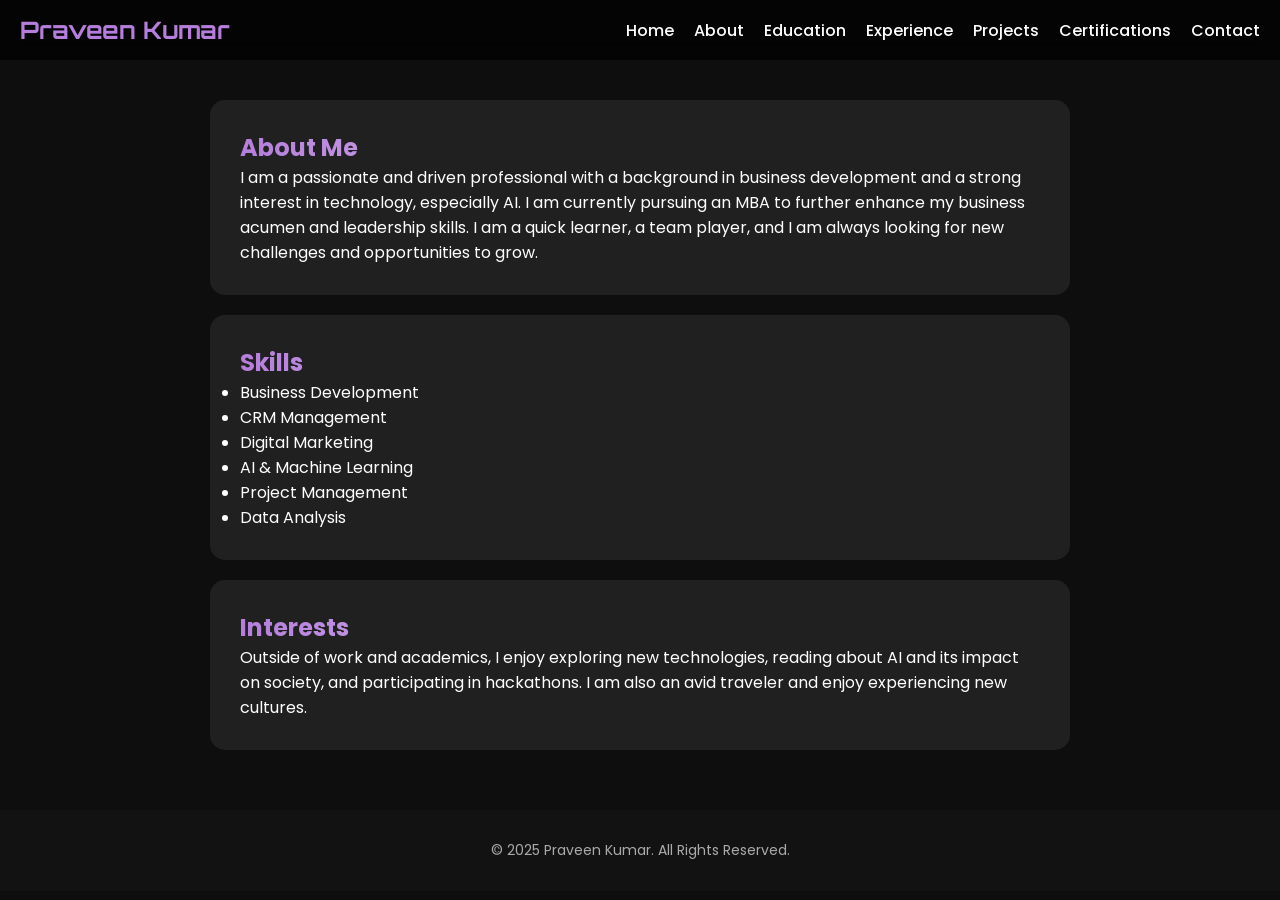
==== about.html @ b2eb96a5 "New" ====
<!DOCTYPE html>
<html lang="en">

<head>
  <meta charset="UTF-8" />
  <meta name="viewport" content="width=device-width, initial-scale=1.0" />
  <title>About | Praveen Kumar</title>
  <link rel="icon" href="https://cdn-icons-png.flaticon.com/512/3135/3135715.png" type="image/png">
  <link href="https://fonts.googleapis.com/css2?family=Orbitron:wght@600&family=Poppins:wght@300;400;600&display=swap" rel="stylesheet">
  <link rel="stylesheet" href="style-effects.css">
  <link rel="stylesheet" href="https://unpkg.com/aos@2.3.1/dist/aos.css" />
  <style>
    :root {
      --primary: #b57edc;
      --dark: #0e0e0e;
      --light: #ffffff;
      --glass: rgba(255, 255, 255, 0.08);
    }

    * {
      margin: 0;
      padding: 0;
      box-sizing: border-box;
      font-family: 'Poppins', sans-serif;
    }

    html {
      scroll-behavior: smooth;
    }

    body {
      background-color: var(--dark);
      color: var(--light);
      overflow-x: hidden;
    }

    .progress-bar {
      position: fixed;
      top: 0;
      left: 0;
      height: 4px;
      background: var(--primary);
      width: 0%;
      z-index: 10000;
    }

    header {
      position: fixed;
      top: 0;
      width: 100%;
      display: flex;
      justify-content: space-between;
      align-items: center;
      padding: 15px 20px;
      background: rgba(0, 0, 0, 0.7);
      backdrop-filter: blur(10px);
      z-index: 1000;
    }

    header h1 {
      font-family: 'Orbitron', sans-serif;
      color: var(--primary);
      font-size: 1.5rem;
    }

    .menu-toggle {
      display: none;
      font-size: 28px;
      color: var(--light);
      background: none;
      border: none;
      cursor: pointer;
    }

    nav {
      display: flex;
      gap: 20px;
    }

    nav a {
      color: var(--light);
      text-decoration: none;
      font-weight: 500;
      position: relative;
    }

    nav a::after {
      content: '';
      position: absolute;
      bottom: -4px;
      left: 0;
      width: 0%;
      height: 2px;
      background: var(--primary);
      transition: width 0.3s;
    }

    nav a:hover::after {
      width: 100%;
    }

    .container {
      padding: 100px 20px 40px;
      max-width: 900px;
      margin: 0 auto;
    }

    .card {
      background: var(--glass);
      padding: 30px;
      border-radius: 15px;
      margin-bottom: 20px;
      transition: 0.3s;
    }

    footer {
      background: #121212;
      padding: 30px;
      text-align: center;
      font-size: 14px;
      color: #aaa;
    }

    @media (max-width: 768px) {
      .menu-toggle {
        display: block;
      }

      nav {
        display: none;
        flex-direction: column;
        position: absolute;
        top: 60px;
        right: 20px;
        background: rgba(0, 0, 0, 0.95);
        padding: 10px 20px;
        border-radius: 10px;
        box-shadow: 0 4px 12px rgba(0, 0, 0, 0.5);
        width: max-content;
        z-index: 999;
      }

      nav.show {
        display: flex;
      }

      nav a {
        margin: 10px 0;
      }
    }
  </style>
</head>

<body>
  <div class="progress-bar" id="progress-bar"></div>

  <header>
    <h1>Praveen Kumar</h1>
    <button class="menu-toggle" onclick="toggleMenu()">☰</button>
    <nav id="nav-menu">
      <a href="index.html">Home</a>
      <a href="about.html">About</a>
      <a href="education.html">Education</a>
      <a href="experience.html">Experience</a>
      <a href="projects.html">Projects</a>
      <a href="certifications.html">Certifications</a>
      <a href="contact.html">Contact</a>
    </nav>
  </header>

  <div class="container">
    <div class="card" data-aos="fade-up">
      <h2>About Me</h2>
      <p>I am a passionate and driven professional with a background in business development and a strong interest in technology, especially AI. I am currently pursuing an MBA to further enhance my business acumen and leadership skills. I am a quick learner, a team player, and I am always looking for new challenges and opportunities to grow.</p>
    </div>

    <div class="card" data-aos="fade-up">
      <h2>Skills</h2>
      <ul>
        <li>Business Development</li>
        <li>CRM Management</li>
        <li>Digital Marketing</li>
        <li>AI & Machine Learning</li>
        <li>Project Management</li>
        <li>Data Analysis</li>
      </ul>
    </div>

    <div class="card" data-aos="fade-up">
      <h2>Interests</h2>
      <p>Outside of work and academics, I enjoy exploring new technologies, reading about AI and its impact on society, and participating in hackathons. I am also an avid traveler and enjoy experiencing new cultures.</p>
    </div>
  </div>

  <footer>
    <p>&copy; 2025 Praveen Kumar. All Rights Reserved.</p>
  </footer>

  <script src="https://unpkg.com/aos@2.3.1/dist/aos.js"></script>
  <script>AOS.init();</script>
  <script src="script-effects.js"></script>
  <script>
    function toggleMenu() {
      const nav = document.getElementById("nav-menu");
      nav.classList.toggle("show");
    }
  </script>
</body>

</html>
---- style-effects.css ----
/* Floating Card */
.card:hover {
  transform: translateY(-10px) scale(1.02);
  box-shadow: 0 12px 35px rgba(181, 126, 220, 0.4);
}

/* Gradient Heading */
h2, h3 {
  background: linear-gradient(to right, #b57edc, #fff);
  -webkit-background-clip: text;
  -webkit-text-fill-color: transparent;
}

/* Neon Glow Button */
.button {
  background: transparent;
  border: 2px solid var(--primary);
  color: var(--primary);
  padding: 12px 24px;
  border-radius: 30px;
  transition: 0.3s ease;
  position: relative;
  overflow: hidden;
}
.button::before {
  content: '';
  position: absolute;
  top: 0;
  left: -100%;
  width: 200%;
  height: 100%;
  background: var(--primary);
  z-index: -1;
  transition: 0.4s ease;
}
.button:hover::before {
  left: 0;
}
.button:hover {
  color: #000;
}
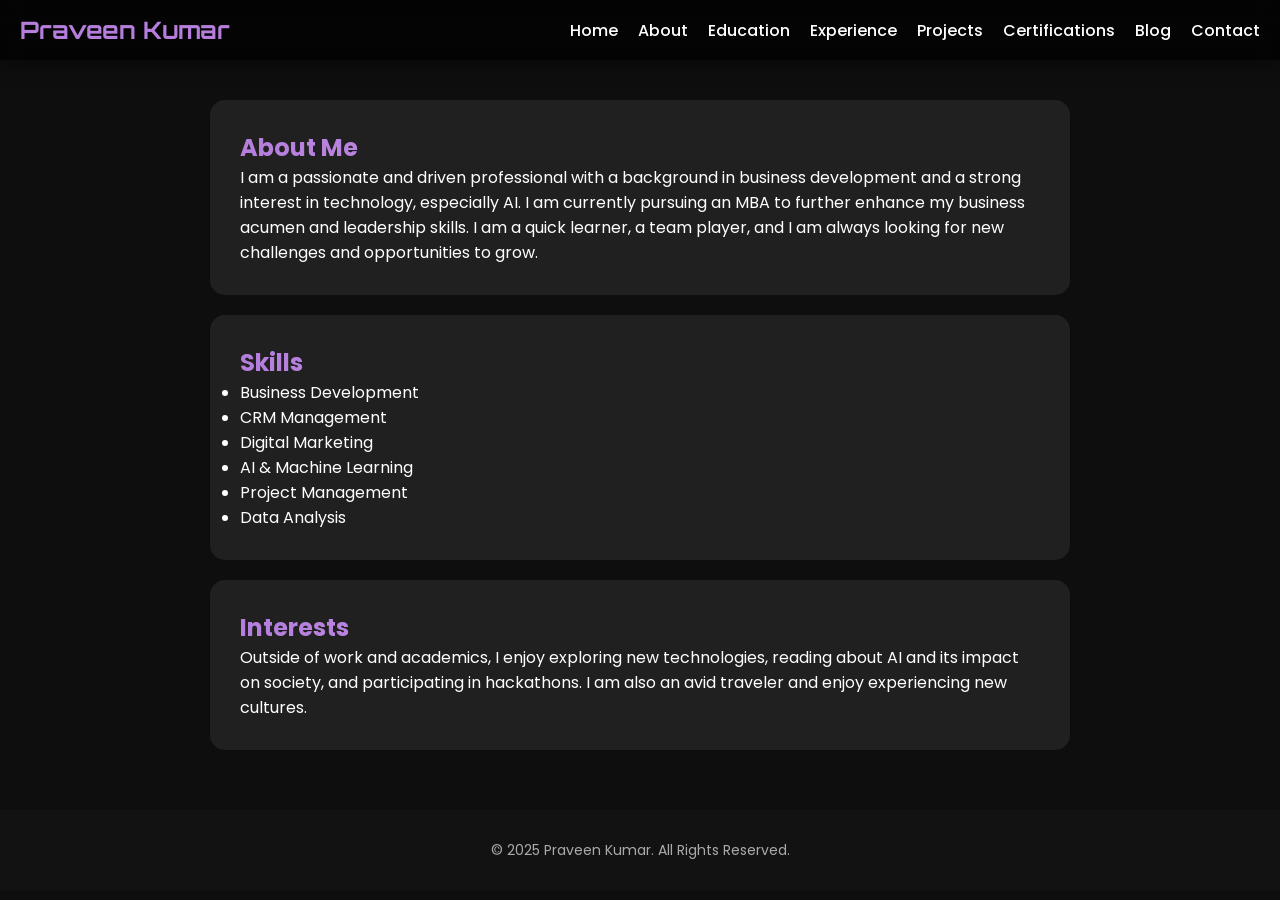
==== commit 96003790: "Enhance website with animations, blog, and improved design" ====
--- a/about.html
+++ b/about.html
@@ -55,6 +55,7 @@
       background: rgba(0, 0, 0, 0.7);
       backdrop-filter: blur(10px);
       z-index: 1000;
+      box-shadow: 0 4px 20px rgba(0, 0, 0, 0.5);
     }
 
     header h1 {
@@ -164,6 +165,7 @@
       <a href="experience.html">Experience</a>
       <a href="projects.html">Projects</a>
       <a href="certifications.html">Certifications</a>
+      <a href="blog.html">Blog</a>
       <a href="contact.html">Contact</a>
     </nav>
   </header>
@@ -196,6 +198,7 @@
     <p>&copy; 2025 Praveen Kumar. All Rights Reserved.</p>
   </footer>
 
+  <a href="#" class="back-to-top">↑</a>
   <script src="https://unpkg.com/aos@2.3.1/dist/aos.js"></script>
   <script>AOS.init();</script>
   <script src="script-effects.js"></script>
--- a/style-effects.css
+++ b/style-effects.css
@@ -5,8 +5,9 @@
 }
 
 /* Gradient Heading */
-h2, h3 {
-  background: linear-gradient(to right, #b57edc, #fff);
+h2,
+h3 {
+  background: linear-gradient(to right, #b57edc, #d1a5f4);
   -webkit-background-clip: text;
   -webkit-text-fill-color: transparent;
 }
@@ -38,4 +39,50 @@
 }
 .button:hover {
   color: #000;
+}
+
+/* Page Transitions */
+body.fade-out {
+  opacity: 0;
+  transition: opacity 0.5s ease-in-out;
+}
+
+/* Hero Scroll Animation */
+.hero.scrolled {
+  opacity: 0;
+  transform: scale(0.9);
+  transition: opacity 0.5s ease-in-out, transform 0.5s ease-in-out;
+}
+
+#particles-js {
+  position: absolute;
+  width: 100%;
+  height: 100%;
+  top: 0;
+  left: 0;
+  z-index: 0;
+}
+
+.back-to-top {
+  position: fixed;
+  bottom: 20px;
+  right: 20px;
+  background: var(--primary);
+  color: #000;
+  width: 40px;
+  height: 40px;
+  border-radius: 50%;
+  display: flex;
+  justify-content: center;
+  align-items: center;
+  text-decoration: none;
+  font-size: 20px;
+  opacity: 0;
+  visibility: hidden;
+  transition: opacity 0.3s, visibility 0.3s;
+}
+
+.back-to-top.show {
+  opacity: 1;
+  visibility: visible;
 }
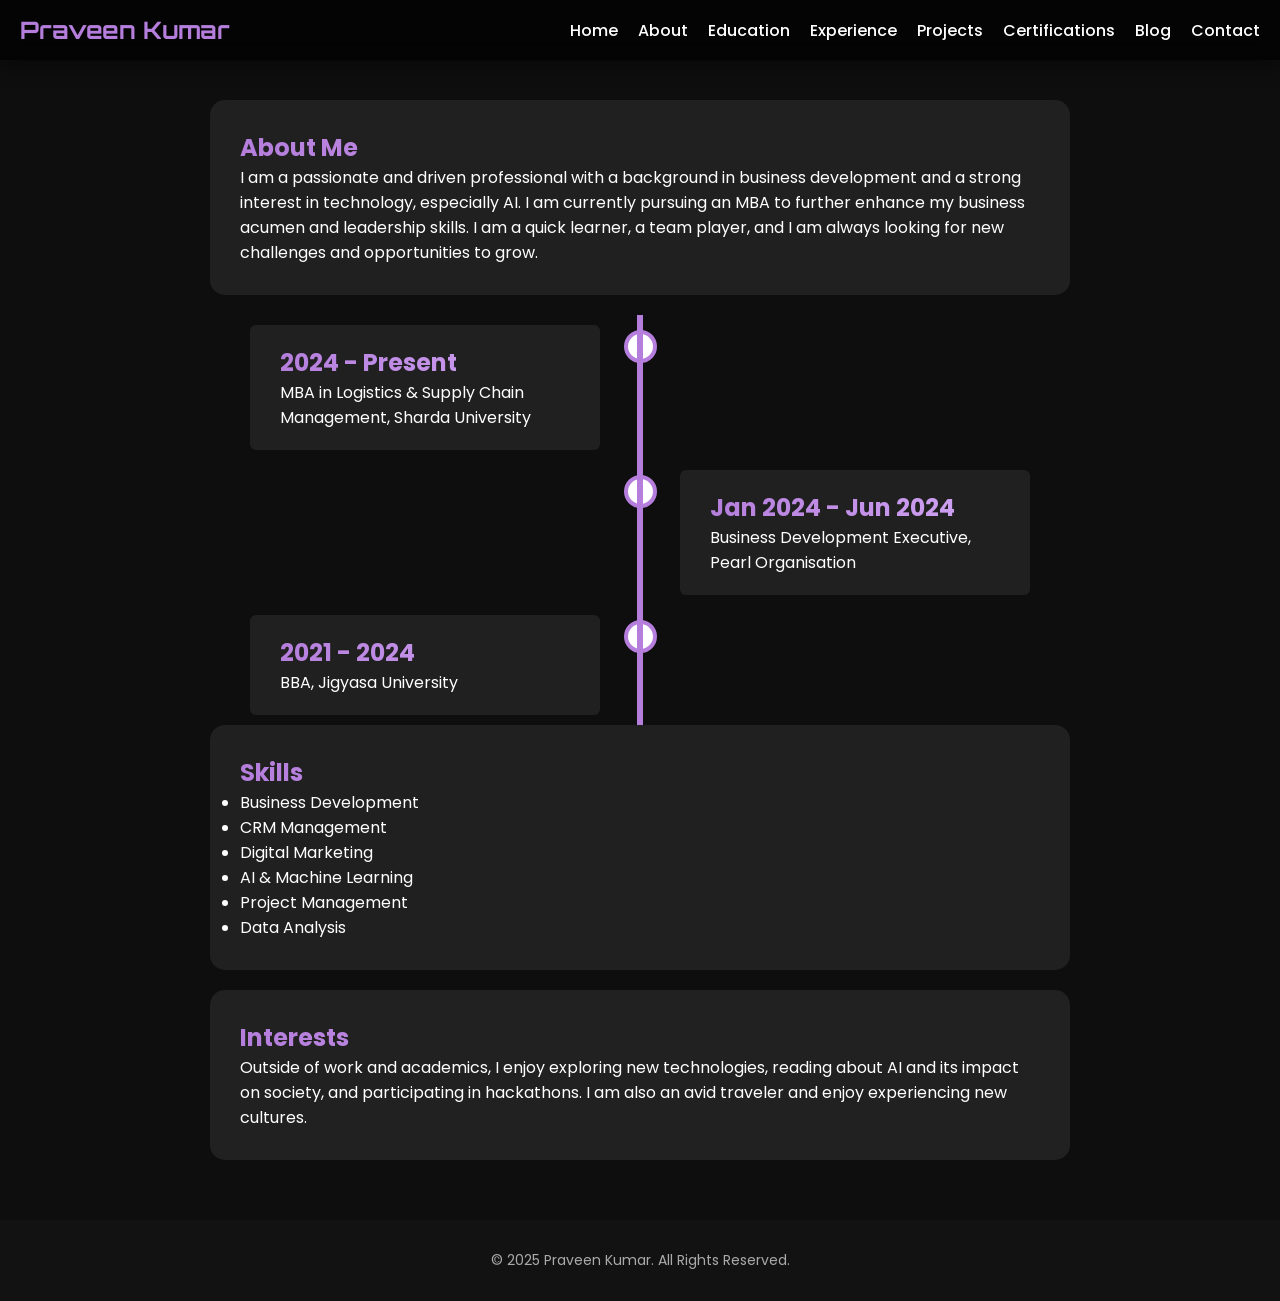
==== commit a492fbcc: "Make website more advanced with Three.js animation, expanded blog content, and a timeline" ====
--- a/about.html
+++ b/about.html
@@ -122,6 +122,68 @@
       color: #aaa;
     }
 
+    .timeline {
+      position: relative;
+      max-width: 1200px;
+      margin: 0 auto;
+    }
+
+    .timeline::after {
+      content: '';
+      position: absolute;
+      width: 6px;
+      background-color: var(--primary);
+      top: 0;
+      bottom: 0;
+      left: 50%;
+      margin-left: -3px;
+    }
+
+    .timeline-container {
+      padding: 10px 40px;
+      position: relative;
+      background-color: inherit;
+      width: 50%;
+    }
+
+    .timeline-container.left {
+      left: 0;
+    }
+
+    .timeline-container.right {
+      left: 50%;
+    }
+
+    .timeline-container::after {
+      content: '\f0b1';
+      font-family: "Font Awesome 5 Free";
+      font-weight: 900;
+      position: absolute;
+      width: 25px;
+      height: 25px;
+      right: -17px;
+      background-color: white;
+      border: 4px solid var(--primary);
+      top: 15px;
+      border-radius: 50%;
+      z-index: 1;
+      text-align: center;
+      line-height: 25px;
+      font-size: 15px;
+      color: var(--primary);
+    }
+
+    .timeline-container.right::after {
+      left: -16px;
+    }
+
+    .content {
+      padding: 20px 30px;
+      background-color: var(--glass);
+      position: relative;
+      border-radius: 6px;
+    }
+
     @media (max-width: 768px) {
       .menu-toggle {
         display: block;
@@ -147,6 +209,32 @@
 
       nav a {
         margin: 10px 0;
+      }
+
+      .timeline::after {
+        left: 31px;
+      }
+
+      .timeline-container {
+        width: 100%;
+        padding-left: 70px;
+        padding-right: 25px;
+      }
+
+      .timeline-container::before {
+        left: 60px;
+        border: medium solid white;
+        border-width: 10px 10px 10px 0;
+        border-color: transparent white transparent transparent;
+      }
+
+      .timeline-container.left::after,
+      .timeline-container.right::after {
+        left: 15px;
+      }
+
+      .timeline-container.right {
+        left: 0%;
       }
     }
   </style>
@@ -176,6 +264,27 @@
       <p>I am a passionate and driven professional with a background in business development and a strong interest in technology, especially AI. I am currently pursuing an MBA to further enhance my business acumen and leadership skills. I am a quick learner, a team player, and I am always looking for new challenges and opportunities to grow.</p>
     </div>
 
+    <div class="timeline">
+      <div class="timeline-container left" data-aos="fade-right">
+        <div class="content">
+          <h2>2024 - Present</h2>
+          <p>MBA in Logistics & Supply Chain Management, Sharda University</p>
+        </div>
+      </div>
+      <div class="timeline-container right" data-aos="fade-left">
+        <div class="content">
+          <h2>Jan 2024 - Jun 2024</h2>
+          <p>Business Development Executive, Pearl Organisation</p>
+        </div>
+      </div>
+      <div class="timeline-container left" data-aos="fade-right">
+        <div class="content">
+          <h2>2021 - 2024</h2>
+          <p>BBA, Jigyasa University</p>
+        </div>
+      </div>
+    </div>
+
     <div class="card" data-aos="fade-up">
       <h2>Skills</h2>
       <ul>
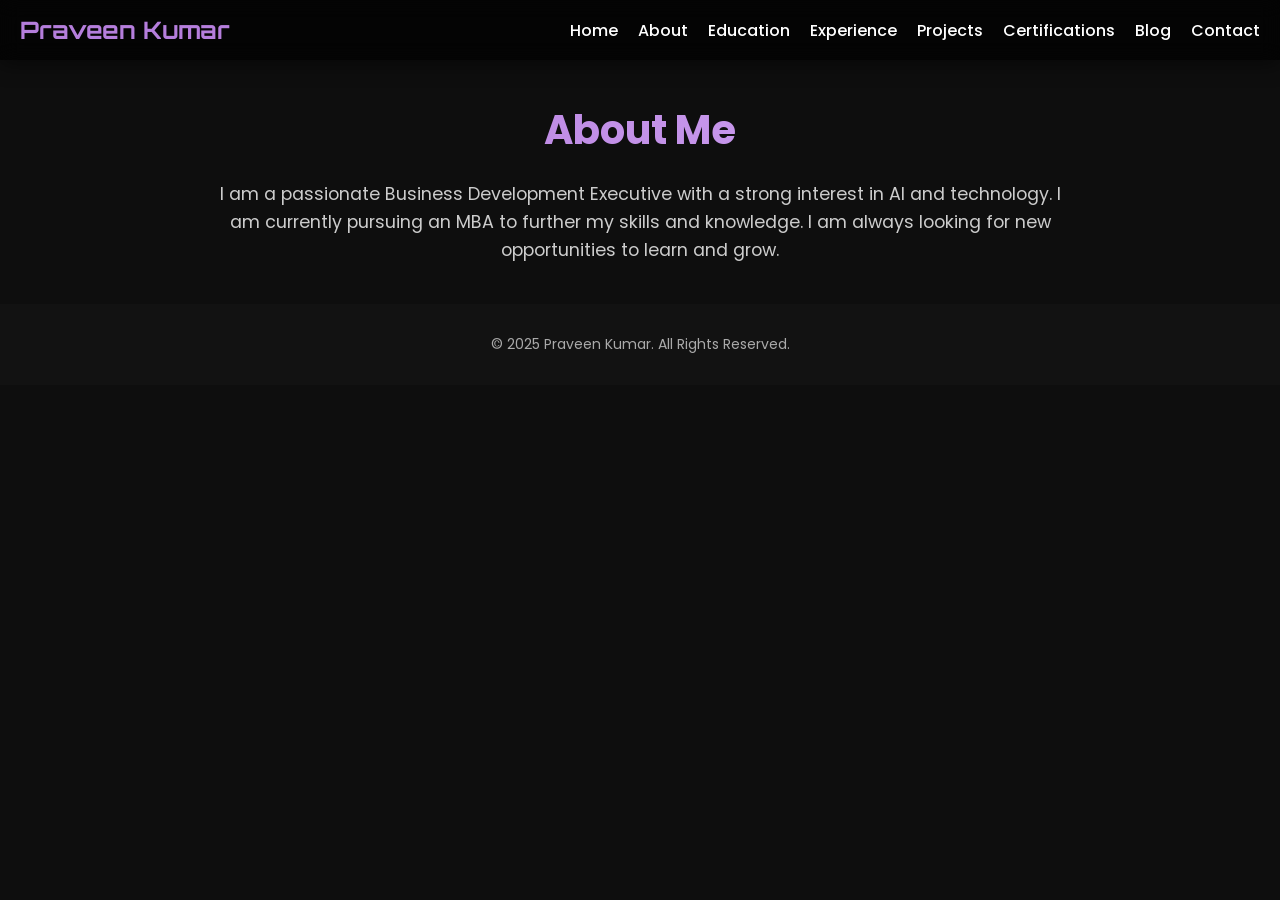
==== commit 0457ce5b: "feat: Create a modern, multi-page portfolio website This commit introduces a complete overhaul of th" ====
--- a/about.html
+++ b/about.html
@@ -4,9 +4,10 @@
 <head>
   <meta charset="UTF-8" />
   <meta name="viewport" content="width=device-width, initial-scale=1.0" />
-  <title>About | Praveen Kumar</title>
+  <title>About Me | Praveen Kumar</title>
   <link rel="icon" href="https://cdn-icons-png.flaticon.com/512/3135/3135715.png" type="image/png">
-  <link href="https://fonts.googleapis.com/css2?family=Orbitron:wght@600&family=Poppins:wght@300;400;600&display=swap" rel="stylesheet">
+  <link href="https://fonts.googleapis.com/css2?family=Orbitron:wght@600&family=Poppins:wght@300;400;600&display=swap"
+    rel="stylesheet">
   <link rel="stylesheet" href="style-effects.css">
   <link rel="stylesheet" href="https://unpkg.com/aos@2.3.1/dist/aos.css" />
   <style>
@@ -31,7 +32,6 @@
     body {
       background-color: var(--dark);
       color: var(--light);
-      overflow-x: hidden;
     }
 
     .progress-bar {
@@ -100,18 +100,22 @@
       width: 100%;
     }
 
-    .container {
+    .about-section {
       padding: 100px 20px 40px;
       max-width: 900px;
       margin: 0 auto;
-    }
-
-    .card {
-      background: var(--glass);
-      padding: 30px;
-      border-radius: 15px;
+      text-align: center;
+    }
+
+    .about-section h2 {
+      font-size: 2.5rem;
       margin-bottom: 20px;
-      transition: 0.3s;
+    }
+
+    .about-section p {
+      font-size: 1.1rem;
+      line-height: 1.6;
+      color: #ccc;
     }
 
     footer {
@@ -120,68 +124,6 @@
       text-align: center;
       font-size: 14px;
       color: #aaa;
-    }
-
-    .timeline {
-      position: relative;
-      max-width: 1200px;
-      margin: 0 auto;
-    }
-
-    .timeline::after {
-      content: '';
-      position: absolute;
-      width: 6px;
-      background-color: var(--primary);
-      top: 0;
-      bottom: 0;
-      left: 50%;
-      margin-left: -3px;
-    }
-
-    .timeline-container {
-      padding: 10px 40px;
-      position: relative;
-      background-color: inherit;
-      width: 50%;
-    }
-
-    .timeline-container.left {
-      left: 0;
-    }
-
-    .timeline-container.right {
-      left: 50%;
-    }
-
-    .timeline-container::after {
-      content: '\f0b1';
-      font-family: "Font Awesome 5 Free";
-      font-weight: 900;
-      position: absolute;
-      width: 25px;
-      height: 25px;
-      right: -17px;
-      background-color: white;
-      border: 4px solid var(--primary);
-      top: 15px;
-      border-radius: 50%;
-      z-index: 1;
-      text-align: center;
-      line-height: 25px;
-      font-size: 15px;
-      color: var(--primary);
-    }
-
-    .timeline-container.right::after {
-      left: -16px;
-    }
-
-    .content {
-      padding: 20px 30px;
-      background-color: var(--glass);
-      position: relative;
-      border-radius: 6px;
     }
 
     @media (max-width: 768px) {
@@ -209,32 +151,6 @@
 
       nav a {
         margin: 10px 0;
-      }
-
-      .timeline::after {
-        left: 31px;
-      }
-
-      .timeline-container {
-        width: 100%;
-        padding-left: 70px;
-        padding-right: 25px;
-      }
-
-      .timeline-container::before {
-        left: 60px;
-        border: medium solid white;
-        border-width: 10px 10px 10px 0;
-        border-color: transparent white transparent transparent;
-      }
-
-      .timeline-container.left::after,
-      .timeline-container.right::after {
-        left: 15px;
-      }
-
-      .timeline-container.right {
-        left: 0%;
       }
     }
   </style>
@@ -258,58 +174,22 @@
     </nav>
   </header>
 
-  <div class="container">
-    <div class="card" data-aos="fade-up">
-      <h2>About Me</h2>
-      <p>I am a passionate and driven professional with a background in business development and a strong interest in technology, especially AI. I am currently pursuing an MBA to further enhance my business acumen and leadership skills. I am a quick learner, a team player, and I am always looking for new challenges and opportunities to grow.</p>
-    </div>
-
-    <div class="timeline">
-      <div class="timeline-container left" data-aos="fade-right">
-        <div class="content">
-          <h2>2024 - Present</h2>
-          <p>MBA in Logistics & Supply Chain Management, Sharda University</p>
-        </div>
-      </div>
-      <div class="timeline-container right" data-aos="fade-left">
-        <div class="content">
-          <h2>Jan 2024 - Jun 2024</h2>
-          <p>Business Development Executive, Pearl Organisation</p>
-        </div>
-      </div>
-      <div class="timeline-container left" data-aos="fade-right">
-        <div class="content">
-          <h2>2021 - 2024</h2>
-          <p>BBA, Jigyasa University</p>
-        </div>
-      </div>
-    </div>
-
-    <div class="card" data-aos="fade-up">
-      <h2>Skills</h2>
-      <ul>
-        <li>Business Development</li>
-        <li>CRM Management</li>
-        <li>Digital Marketing</li>
-        <li>AI & Machine Learning</li>
-        <li>Project Management</li>
-        <li>Data Analysis</li>
-      </ul>
-    </div>
-
-    <div class="card" data-aos="fade-up">
-      <h2>Interests</h2>
-      <p>Outside of work and academics, I enjoy exploring new technologies, reading about AI and its impact on society, and participating in hackathons. I am also an avid traveler and enjoy experiencing new cultures.</p>
-    </div>
-  </div>
+  <section class="about-section" data-aos="fade-up">
+    <h2>About Me</h2>
+    <p>
+      I am a passionate Business Development Executive with a strong interest in AI and technology. I am currently
+      pursuing an MBA to further my skills and knowledge. I am always looking for new opportunities to learn and grow.
+    </p>
+  </section>
 
   <footer>
     <p>&copy; 2025 Praveen Kumar. All Rights Reserved.</p>
   </footer>
 
-  <a href="#" class="back-to-top">↑</a>
   <script src="https://unpkg.com/aos@2.3.1/dist/aos.js"></script>
-  <script>AOS.init();</script>
+  <script>
+    AOS.init();
+  </script>
   <script src="script-effects.js"></script>
   <script>
     function toggleMenu() {
--- a/style-effects.css
+++ b/style-effects.css
@@ -1,4 +1,16 @@
-/* Floating Card */
+html {
+  scroll-behavior: smooth;
+}
+
+/* Modern Card */
+.card {
+  background: var(--glass);
+  padding: 20px;
+  border-radius: 10px;
+  box-shadow: 0 4px 20px rgba(0, 0, 0, 0.5);
+  transition: transform 0.3s, box-shadow 0.3s;
+}
+
 .card:hover {
   transform: translateY(-10px) scale(1.02);
   box-shadow: 0 12px 35px rgba(181, 126, 220, 0.4);
@@ -12,39 +24,50 @@
   -webkit-text-fill-color: transparent;
 }
 
-/* Neon Glow Button */
+/* Professional Button Styling */
 .button {
+  display: inline-block;
+  padding: 12px 24px;
+  border: 1px solid var(--primary);
+  border-radius: 25px;
+  color: var(--primary);
   background: transparent;
-  border: 2px solid var(--primary);
-  color: var(--primary);
-  padding: 12px 24px;
-  border-radius: 30px;
-  transition: 0.3s ease;
+  text-decoration: none;
+  font-weight: bold;
+  transition: all 0.3s ease;
   position: relative;
   overflow: hidden;
+  z-index: 1;
 }
-.button::before {
+
+.button:before {
   content: '';
   position: absolute;
   top: 0;
-  left: -100%;
-  width: 200%;
+  left: 0;
+  width: 0;
   height: 100%;
   background: var(--primary);
+  transition: all 0.3s ease;
   z-index: -1;
-  transition: 0.4s ease;
 }
-.button:hover::before {
-  left: 0;
+
+.button:hover {
+  color: var(--dark);
 }
-.button:hover {
-  color: #000;
+
+.button:hover:before {
+  width: 100%;
 }
 
 /* Page Transitions */
+body {
+  opacity: 1;
+  transition: opacity 0.5s ease-in-out;
+}
+
 body.fade-out {
   opacity: 0;
-  transition: opacity 0.5s ease-in-out;
 }
 
 /* Hero Scroll Animation */
@@ -85,4 +108,23 @@
 .back-to-top.show {
   opacity: 1;
   visibility: visible;
+}
+
+.back-to-top {
+  position: fixed;
+  bottom: 20px;
+  right: 20px;
+  background: var(--primary);
+  color: #000;
+  width: 40px;
+  height: 40px;
+  border-radius: 50%;
+  display: flex;
+  justify-content: center;
+  align-items: center;
+  text-decoration: none;
+  font-size: 20px;
+  opacity: 0;
+  visibility: hidden;
+  transition: opacity 0.3s, visibility 0.3s;
 }
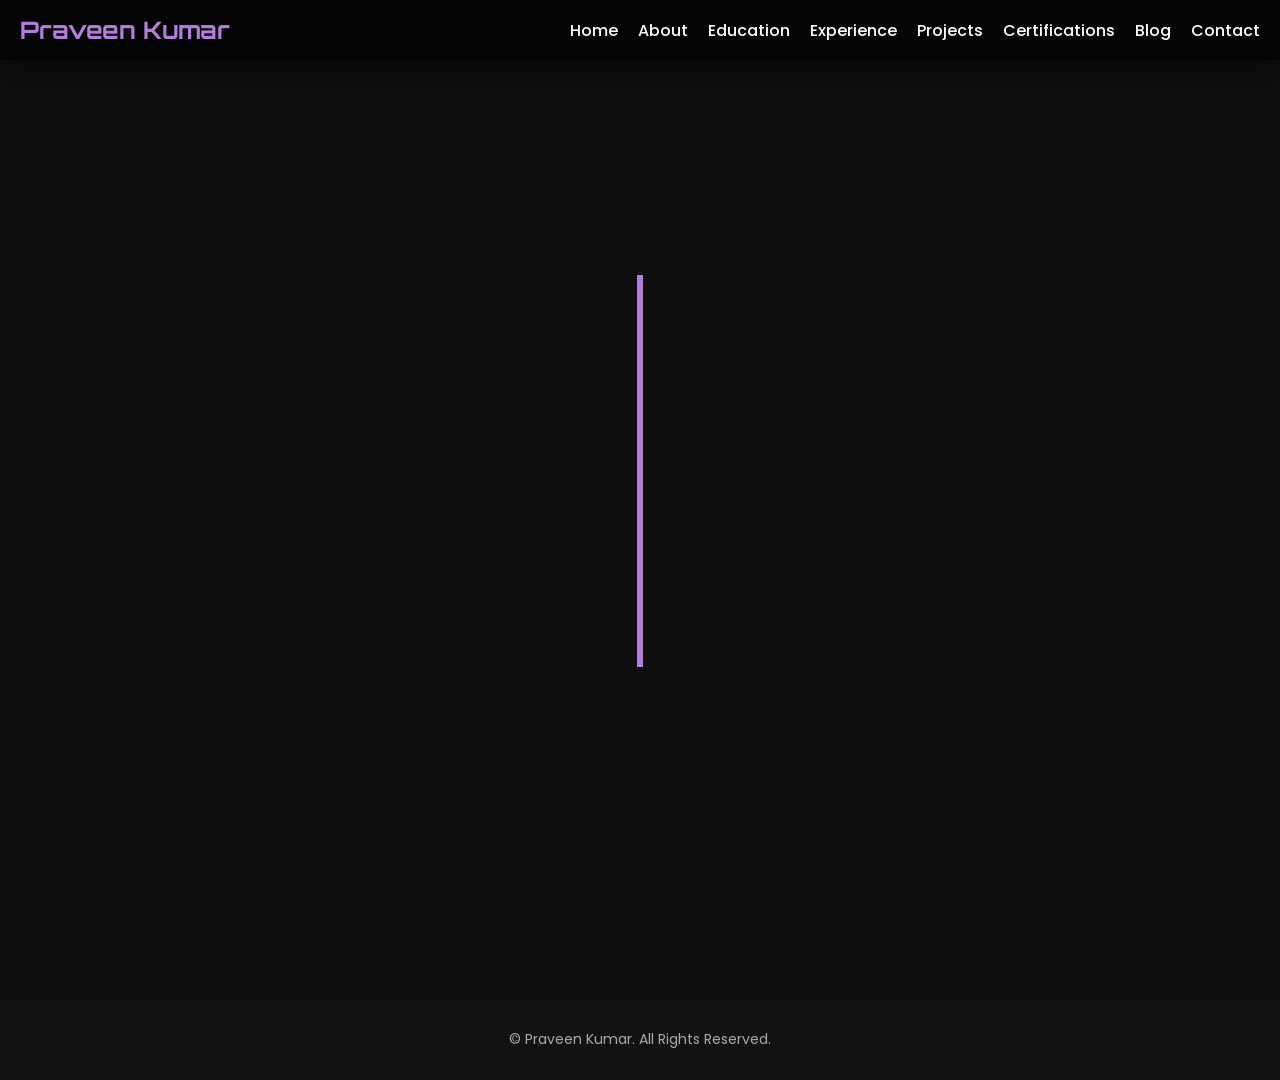
==== commit 3c3bbd34: "Enhance website design, fix errors, and add new features - Add Gemini API for AI-powered chatbot - A" ====
--- a/about.html
+++ b/about.html
@@ -4,156 +4,12 @@
 <head>
   <meta charset="UTF-8" />
   <meta name="viewport" content="width=device-width, initial-scale=1.0" />
-  <title>About Me | Praveen Kumar</title>
+  <title>About | Praveen Kumar</title>
   <link rel="icon" href="https://cdn-icons-png.flaticon.com/512/3135/3135715.png" type="image/png">
-  <link href="https://fonts.googleapis.com/css2?family=Orbitron:wght@600&family=Poppins:wght@300;400;600&display=swap"
-    rel="stylesheet">
-  <link rel="stylesheet" href="style-effects.css">
+  <link href="https://fonts.googleapis.com/css2?family=Orbitron:wght@600&family=Poppins:wght@300;400;600&display=swap" rel="stylesheet">
+  <link rel="stylesheet" href="assets/css/style.css">
   <link rel="stylesheet" href="https://unpkg.com/aos@2.3.1/dist/aos.css" />
-  <style>
-    :root {
-      --primary: #b57edc;
-      --dark: #0e0e0e;
-      --light: #ffffff;
-      --glass: rgba(255, 255, 255, 0.08);
-    }
-
-    * {
-      margin: 0;
-      padding: 0;
-      box-sizing: border-box;
-      font-family: 'Poppins', sans-serif;
-    }
-
-    html {
-      scroll-behavior: smooth;
-    }
-
-    body {
-      background-color: var(--dark);
-      color: var(--light);
-    }
-
-    .progress-bar {
-      position: fixed;
-      top: 0;
-      left: 0;
-      height: 4px;
-      background: var(--primary);
-      width: 0%;
-      z-index: 10000;
-    }
-
-    header {
-      position: fixed;
-      top: 0;
-      width: 100%;
-      display: flex;
-      justify-content: space-between;
-      align-items: center;
-      padding: 15px 20px;
-      background: rgba(0, 0, 0, 0.7);
-      backdrop-filter: blur(10px);
-      z-index: 1000;
-      box-shadow: 0 4px 20px rgba(0, 0, 0, 0.5);
-    }
-
-    header h1 {
-      font-family: 'Orbitron', sans-serif;
-      color: var(--primary);
-      font-size: 1.5rem;
-    }
-
-    .menu-toggle {
-      display: none;
-      font-size: 28px;
-      color: var(--light);
-      background: none;
-      border: none;
-      cursor: pointer;
-    }
-
-    nav {
-      display: flex;
-      gap: 20px;
-    }
-
-    nav a {
-      color: var(--light);
-      text-decoration: none;
-      font-weight: 500;
-      position: relative;
-    }
-
-    nav a::after {
-      content: '';
-      position: absolute;
-      bottom: -4px;
-      left: 0;
-      width: 0%;
-      height: 2px;
-      background: var(--primary);
-      transition: width 0.3s;
-    }
-
-    nav a:hover::after {
-      width: 100%;
-    }
-
-    .about-section {
-      padding: 100px 20px 40px;
-      max-width: 900px;
-      margin: 0 auto;
-      text-align: center;
-    }
-
-    .about-section h2 {
-      font-size: 2.5rem;
-      margin-bottom: 20px;
-    }
-
-    .about-section p {
-      font-size: 1.1rem;
-      line-height: 1.6;
-      color: #ccc;
-    }
-
-    footer {
-      background: #121212;
-      padding: 30px;
-      text-align: center;
-      font-size: 14px;
-      color: #aaa;
-    }
-
-    @media (max-width: 768px) {
-      .menu-toggle {
-        display: block;
-      }
-
-      nav {
-        display: none;
-        flex-direction: column;
-        position: absolute;
-        top: 60px;
-        right: 20px;
-        background: rgba(0, 0, 0, 0.95);
-        padding: 10px 20px;
-        border-radius: 10px;
-        box-shadow: 0 4px 12px rgba(0, 0, 0, 0.5);
-        width: max-content;
-        z-index: 999;
-      }
-
-      nav.show {
-        display: flex;
-      }
-
-      nav a {
-        margin: 10px 0;
-      }
-    }
-  </style>
+  <link rel="stylesheet" href="https://cdnjs.cloudflare.com/ajax/libs/font-awesome/5.15.3/css/all.min.css">
 </head>
 
 <body>
@@ -174,29 +30,58 @@
     </nav>
   </header>
 
-  <section class="about-section" data-aos="fade-up">
-    <h2>About Me</h2>
-    <p>
-      I am a passionate Business Development Executive with a strong interest in AI and technology. I am currently
-      pursuing an MBA to further my skills and knowledge. I am always looking for new opportunities to learn and grow.
-    </p>
-  </section>
+  <div class="container">
+    <div class="card" data-aos="fade-up">
+      <h2>About Me</h2>
+      <p>I am a passionate and driven professional with a background in business development and a strong interest in technology, especially AI. I am currently pursuing an MBA to further enhance my business acumen and leadership skills. I am a quick learner, a team player, and I am always looking for new challenges and opportunities to grow.</p>
+    </div>
+
+    <div class="timeline">
+      <div class="timeline-container left" data-aos="fade-right">
+        <div class="content">
+          <h3>2024 - Present</h3>
+          <p>MBA in Logistics & Supply Chain Management, Sharda University</p>
+        </div>
+      </div>
+      <div class="timeline-container right" data-aos="fade-left">
+        <div class="content">
+          <h3>Jan 2024 - Jun 2024</h3>
+          <p>Business Development Executive, Pearl Organisation</p>
+        </div>
+      </div>
+      <div class="timeline-container left" data-aos="fade-right">
+        <div class="content">
+          <h3>2021 - 2024</h3>
+          <p>BBA, Jigyasa University</p>
+        </div>
+      </div>
+    </div>
+
+    <div class="card" data-aos="fade-up">
+      <h2>Skills</h2>
+      <ul class="skills-list">
+        <li>Business Development</li>
+        <li>CRM Management</li>
+        <li>Digital Marketing</li>
+        <li>AI & Machine Learning</li>
+        <li>Project Management</li>
+        <li>Data Analysis</li>
+      </ul>
+    </div>
+
+    <div class="card" data-aos="fade-up">
+      <h2>Interests</h2>
+      <p>Outside of work and academics, I enjoy exploring new technologies, reading about AI and its impact on society, and participating in hackathons. I am also an avid traveler and enjoy experiencing new cultures.</p>
+    </div>
+  </div>
 
   <footer>
-    <p>&copy; 2025 Praveen Kumar. All Rights Reserved.</p>
+    <p>&copy; <span id="year"></span> Praveen Kumar. All Rights Reserved.</p>
   </footer>
 
+  <a href="#" class="back-to-top">↑</a>
   <script src="https://unpkg.com/aos@2.3.1/dist/aos.js"></script>
-  <script>
-    AOS.init();
-  </script>
-  <script src="script-effects.js"></script>
-  <script>
-    function toggleMenu() {
-      const nav = document.getElementById("nav-menu");
-      nav.classList.toggle("show");
-    }
-  </script>
+  <script src="assets/js/main.js"></script>
 </body>
 
 </html>
--- a/assets/css/style.css
+++ b/assets/css/style.css
@@ -0,0 +1,573 @@
+/* Basic Setup */
+:root {
+  --primary-color: #6a5acd;
+  --primary: #b57edc;
+  --dark: #0e0e0e;
+  --light: #ffffff;
+  --glass: rgba(255, 255, 255, 0.08);
+  --background-color: #f0f8ff;
+  --text-color: #333;
+  --card-background: #fff;
+}
+
+body.dark-mode {
+  --primary-color: #9370db;
+  --background-color: #121212;
+  --text-color: #fff;
+  --card-background: #1e1e1e;
+}
+
+* {
+  margin: 0;
+  padding: 0;
+  box-sizing: border-box;
+  font-family: 'Poppins', sans-serif;
+}
+
+html {
+  scroll-behavior: smooth;
+}
+
+body {
+  background-color: var(--dark);
+  color: var(--light);
+  overflow-x: hidden;
+  transition: background-color 0.3s, color 0.3s;
+}
+
+/* Reusable Components */
+.card {
+  background-color: var(--card-background);
+  padding: 20px;
+  border-radius: 10px;
+  box-shadow: 0 4px 8px rgba(0, 0, 0, 0.1);
+}
+
+.card:hover {
+  transform: translateY(-10px) scale(1.02);
+  box-shadow: 0 12px 35px rgba(181, 126, 220, 0.4);
+}
+
+.button {
+  background: transparent;
+  border: 2px solid var(--primary);
+  color: var(--primary);
+  padding: 12px 24px;
+  border-radius: 30px;
+  transition: 0.3s ease;
+  position: relative;
+  overflow: hidden;
+  text-decoration: none;
+  font-weight: bold;
+  font-size: 0.9rem;
+}
+
+.button::before {
+  content: '';
+  position: absolute;
+  top: 0;
+  left: -100%;
+  width: 200%;
+  height: 100%;
+  background: var(--primary);
+  z-index: -1;
+  transition: 0.4s ease;
+}
+
+.button:hover::before {
+  left: 0;
+}
+
+.button:hover {
+  color: #000;
+  transform: scale(1.05);
+}
+
+/* Header */
+header {
+  position: fixed;
+  top: 0;
+  width: 100%;
+  display: flex;
+  justify-content: space-between;
+  align-items: center;
+  padding: 15px 20px;
+  background: rgba(0, 0, 0, 0.7);
+  backdrop-filter: blur(10px);
+  z-index: 1000;
+  box-shadow: 0 4px 20px rgba(0, 0, 0, 0.5);
+}
+
+header h1 {
+  font-family: 'Orbitron', sans-serif;
+  color: var(--primary);
+  font-size: 1.5rem;
+}
+
+.menu-toggle {
+  display: none;
+  font-size: 28px;
+  color: var(--light);
+  background: none;
+  border: none;
+  cursor: pointer;
+}
+
+nav {
+  display: flex;
+  gap: 20px;
+}
+
+nav a {
+  color: var(--light);
+  text-decoration: none;
+  font-weight: 500;
+  position: relative;
+}
+
+nav a::after {
+  content: '';
+  position: absolute;
+  bottom: -4px;
+  left: 0;
+  width: 0%;
+  height: 2px;
+  background: var(--primary);
+  transition: width 0.3s;
+}
+
+nav a:hover::after {
+  width: 100%;
+}
+
+/* Hero Section */
+.hero {
+  display: flex;
+  flex-direction: column;
+  justify-content: center;
+  align-items: center;
+  text-align: center;
+  height: 100vh;
+  padding: 20px;
+  color: #fff;
+  position: relative;
+  z-index: 1;
+}
+
+.hero h2 {
+  font-size: 2.5rem;
+  color: var(--primary);
+  margin-bottom: 20px;
+  animation: fadeInDown 1s ease;
+}
+
+.hero p {
+  font-size: 1rem;
+  margin-bottom: 40px;
+  padding: 0 15px;
+  animation: fadeInUp 1.2s ease;
+}
+
+/* Chatbot */
+#chatbot-toggler {
+    position: fixed;
+    bottom: 20px;
+    right: 20px;
+    background-color: var(--primary);
+    color: white;
+    padding: 10px 15px;
+    border-radius: 20px;
+    cursor: pointer;
+    z-index: 1000;
+    box-shadow: 0 4px 12px rgba(0, 0, 0, 0.5);
+    transition: transform 0.3s ease;
+}
+
+#chatbot-toggler:hover {
+    transform: scale(1.1);
+}
+
+#chatbot {
+    position: fixed;
+    bottom: 80px;
+    right: 20px;
+    width: 350px;
+    border-radius: 15px;
+    overflow: hidden;
+    display: none;
+    flex-direction: column;
+    background: var(--glass);
+    backdrop-filter: blur(10px);
+    box-shadow: 0 4px 20px rgba(0, 0, 0, 0.5);
+}
+
+#chatbot.open {
+    display: flex;
+}
+
+#chatbot-header {
+    background: var(--primary);
+    color: white;
+    padding: 15px;
+    text-align: center;
+    font-size: 1.2rem;
+}
+
+#chatbot-messages {
+    height: 300px;
+    overflow-y: auto;
+    padding: 15px;
+    display: flex;
+    flex-direction: column;
+    gap: 10px;
+}
+
+.message {
+    padding: 10px 15px;
+    border-radius: 15px;
+    max-width: 80%;
+}
+
+.user-message {
+    background: var(--primary);
+    color: white;
+    align-self: flex-end;
+}
+
+.bot-message {
+    background: var(--glass);
+    color: white;
+    align-self: flex-start;
+}
+
+.bot-message.typing-indicator span {
+    display: inline-block;
+    width: 8px;
+    height: 8px;
+    border-radius: 50%;
+    background: white;
+    animation: typing 1s infinite;
+}
+
+.bot-message.typing-indicator span:nth-child(2) {
+    animation-delay: 0.2s;
+}
+
+.bot-message.typing-indicator span:nth-child(3) {
+    animation-delay: 0.4s;
+}
+
+@keyframes typing {
+    0%, 100% {
+        transform: translateY(0);
+    }
+    50% {
+        transform: translateY(-5px);
+    }
+}
+
+#chatbot-form {
+    display: flex;
+    padding: 15px;
+    border-top: 1px solid var(--glass);
+}
+
+#chatbot-input {
+    flex-grow: 1;
+    border: none;
+    background: transparent;
+    padding: 10px;
+    color: white;
+    font-size: 1rem;
+}
+
+#chatbot-input:focus {
+    outline: none;
+}
+
+/* Animations */
+.fade-in {
+    animation: fadeIn 0.5s ease-in-out;
+}
+
+@keyframes fadeIn {
+    from {
+        opacity: 0;
+    }
+    to {
+        opacity: 1;
+    }
+}
+
+/* Page Transitions */
+body.fade-out {
+  opacity: 0;
+  transition: opacity 0.5s ease-in-out;
+}
+
+/* Hero Scroll Animation */
+.hero.scrolled {
+  opacity: 0;
+  transform: scale(0.9);
+  transition: opacity 0.5s ease-in-out, transform 0.5s ease-in-out;
+}
+
+#particles-js {
+  position: absolute;
+  width: 100%;
+  height: 100%;
+  top: 0;
+  left: 0;
+  z-index: 0;
+}
+
+/* Scroll to top button */
+#scroll-to-top {
+    position: fixed;
+    bottom: 20px;
+    right: 80px;
+    background-color: var(--primary-color);
+    color: white;
+    padding: 10px;
+    border-radius: 50%;
+    display: none;
+    cursor: pointer;
+}
+
+.back-to-top {
+  position: fixed;
+  bottom: 20px;
+  right: 20px;
+  background: var(--primary);
+  color: #000;
+  width: 40px;
+  height: 40px;
+  border-radius: 50%;
+  display: flex;
+  justify-content: center;
+  align-items: center;
+  text-decoration: none;
+  font-size: 20px;
+  opacity: 0;
+  visibility: hidden;
+  transition: opacity 0.3s, visibility 0.3s;
+}
+
+.back-to-top.show {
+  opacity: 1;
+  visibility: visible;
+}
+
+/* Footer */
+footer {
+  background: #121212;
+  padding: 30px;
+  text-align: center;
+  font-size: 14px;
+  color: #aaa;
+}
+
+.container {
+  padding: 100px 20px 40px;
+  max-width: 900px;
+  margin: 0 auto;
+}
+
+.timeline {
+  position: relative;
+  max-width: 1200px;
+  margin: 0 auto;
+}
+
+.timeline::after {
+  content: '';
+  position: absolute;
+  width: 6px;
+  background-color: var(--primary);
+  top: 0;
+  bottom: 0;
+  left: 50%;
+  margin-left: -3px;
+}
+
+.timeline-container {
+  padding: 10px 40px;
+  position: relative;
+  background-color: inherit;
+  width: 50%;
+}
+
+.timeline-container.left {
+  left: 0;
+}
+
+.timeline-container.right {
+  left: 50%;
+}
+
+.timeline-container::after {
+  content: '\f0b1';
+  font-family: "Font Awesome 5 Free";
+  font-weight: 900;
+  position: absolute;
+  width: 25px;
+  height: 25px;
+  right: -17px;
+  background-color: white;
+  border: 4px solid var(--primary);
+  top: 15px;
+  border-radius: 50%;
+  z-index: 1;
+  text-align: center;
+  line-height: 25px;
+  font-size: 15px;
+  color: var(--primary);
+}
+
+.timeline-container.right::after {
+  left: -16px;
+}
+
+.content {
+  padding: 20px 30px;
+  background-color: var(--glass);
+  position: relative;
+  border-radius: 6px;
+}
+
+.skills-list {
+  list-style: none;
+  padding: 0;
+  display: flex;
+  flex-wrap: wrap;
+  gap: 10px;
+}
+
+.skills-list li {
+  background: var(--glass);
+  padding: 10px 15px;
+  border-radius: 20px;
+  font-size: 0.9rem;
+}
+
+.blog-section {
+  padding: 100px 20px 50px;
+  max-width: 900px;
+  margin: 0 auto;
+}
+
+.blog-post {
+  background: var(--glass);
+  padding: 25px;
+  margin-bottom: 25px;
+  border-radius: 15px;
+  border: 1px solid rgba(255, 255, 255, 0.1);
+}
+
+.blog-post h2 {
+  margin-bottom: 15px;
+  font-size: 1.8rem;
+}
+
+.blog-post p {
+  line-height: 1.7;
+  margin-bottom: 15px;
+}
+
+.blog-post a {
+  color: var(--primary);
+  text-decoration: none;
+  font-weight: bold;
+}
+
+#pagination {
+  display: flex;
+  justify-content: center;
+  gap: 10px;
+  margin-top: 30px;
+}
+
+#pagination button {
+  background: var(--primary);
+  color: white;
+  border: none;
+  padding: 10px 15px;
+  border-radius: 5px;
+  cursor: pointer;
+  transition: background 0.3s;
+}
+
+#pagination button:hover {
+  background: #a46ed1;
+}
+
+.section-title {
+  font-size: 36px;
+  margin-bottom: 20px;
+  color: var(--primary);
+}
+
+.certificate-img {
+  display: block;
+  max-width: 100%;
+  margin: 10px 0;
+  border-radius: 8px;
+  border: 1px solid #444;
+}
+
+.form-group {
+  margin-bottom: 20px;
+}
+
+.form-group label {
+  display: block;
+  margin-bottom: 5px;
+}
+
+.form-group input,
+.form-group textarea {
+  width: 100%;
+  padding: 10px;
+  border-radius: 5px;
+  border: 1px solid #ccc;
+  background-color: #333;
+  color: var(--light);
+}
+
+.project-card {
+  transition: transform 0.3s ease, box-shadow 0.3s ease;
+}
+
+.project-card:hover {
+  transform: translateY(-10px) scale(1.02);
+  box-shadow: 0 12px 35px rgba(181, 126, 220, 0.4);
+}
+
+/* Media Queries */
+@media (max-width: 768px) {
+  .menu-toggle {
+    display: block;
+  }
+
+  nav {
+    display: none;
+    flex-direction: column;
+    position: absolute;
+    top: 60px;
+    right: 20px;
+    background: rgba(0, 0, 0, 0.95);
+    padding: 10px 20px;
+    border-radius: 10px;
+    box-shadow: 0 4px 12px rgba(0, 0, 0, 0.5);
+    width: max-content;
+    z-index: 999;
+  }
+
+  nav.show {
+    display: flex;
+  }
+
+  nav a {
+    margin: 10px 0;
+  }
+}
